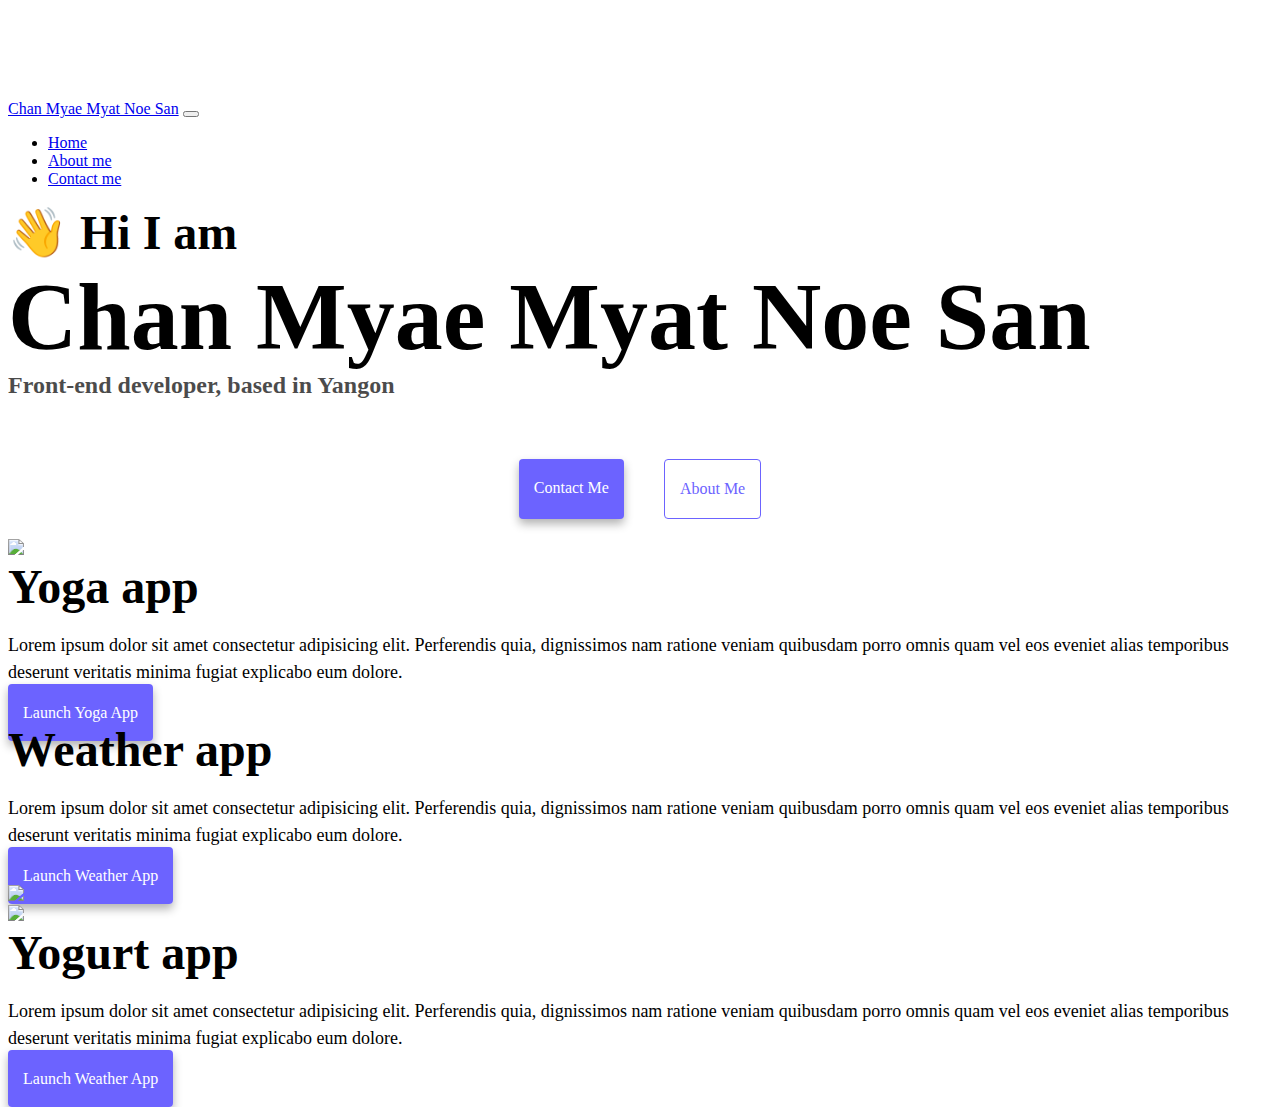
==== index.html @ 028c8840 "Build html and css page" ====
<!DOCTYPE html>
<html lang="en">

<head>
    <meta charset="UTF-8" />
    <meta http-equiv="X-UA-Compatible" content="IE=edge" />
    <meta name="viewport" content="width=device-width, initial-scale=1.0" />
    <title>Front-end developer - Chan Myae Myat Noe San
    </title>
    <link href="https://cdn.jsdelivr.net/npm/bootstrap@5.0.0-beta2/dist/css/bootstrap.min.css" rel="stylesheet"
        integrity="sha384-BmbxuPwQa2lc/FVzBcNJ7UAyJxM6wuqIj61tLrc4wSX0szH/Ev+nYRRuWlolflfl" crossorigin="anonymous" />
    <script src="https://cdn.jsdelivr.net/npm/bootstrap@5.0.0-beta2/dist/js/bootstrap.bundle.min.js"
        integrity="sha384-b5kHyXgcpbZJO/tY9Ul7kGkf1S0CWuKcCD38l8YkeH8z8QjE0GmW1gYU5S9FOnJ0"
        crossorigin="anonymous"></script>
    <link rel="stylesheet" href="style.css" />
</head>

<body>
    <nav class="navbar navbar-expand-lg navbar-light bg-light fixed-top">
        <div class="container">
            <a class="navbar-brand" href="index.html">Chan Myae Myat Noe San</a>
            <button class="navbar-toggler" type="button" data-bs-toggle="collapse" data-bs-target="#navbarNav"
                aria-controls="navbarNav" aria-expanded="false" aria-label="Toggle navigation">
                <span class="navbar-toggler-icon"></span>
            </button>
            <div class="collapse navbar-collapse" id="navbarNav">
                <ul class="navbar-nav">
                    <li class="nav-item">
                        <a class="nav-link active" aria-current="page" href="index.html">Home</a>
                    </li>
                    <li class="nav-item">
                        <a class="nav-link" href="about.html">About me</a>
                    </li>
                    <li class="nav-item">
                        <a class="nav-link" href="about.html#contact">Contact me</a>
                    </li>
                </ul>
            </div>
        </div>
    </nav>
    <h2 class="text-center">👋 Hi I am</h2>
    <h1 class="text-center">Chan Myae Myat Noe San</h1>
    <h3 class="text-center">Front-end developer, based in Yangon</h3>
    <div class="navigation-links mb-5">
        <a href="about.html#contact" class="primary-link">Contact me</a>
        <a href="about.html" class="secondary-link">About me</a>
    </div>
    <div class="container">
        <div class="row">
            <div class="col-6">
                <img src="https://f986e.codesandbox.io/images/yoga.png" class="img-fluid rounded" />
            </div>
            <div class="col-6">
                <h2 class="mb-3">Yoga app</h2>
                <p>
                    Lorem ipsum dolor sit amet consectetur adipisicing elit. Perferendis
                    quia, dignissimos nam ratione veniam quibusdam porro omnis quam vel
                    eos eveniet alias temporibus deserunt veritatis minima fugiat
                    explicabo eum dolore.
                </p>
                <div class="mt-5">
                    <a href="#" class="primary-link">Launch Yoga App</a>
                </div>
            </div>
        </div>
        <div class="row mt-5">
            <div class="col-6">
                <h2 class="mb-3">Weather app</h2>
                <p>
                    Lorem ipsum dolor sit amet consectetur adipisicing elit. Perferendis
                    quia, dignissimos nam ratione veniam quibusdam porro omnis quam vel
                    eos eveniet alias temporibus deserunt veritatis minima fugiat
                    explicabo eum dolore.
                </p>
                <div class="mt-5">
                    <a href="#" class="primary-link">Launch Weather App</a>
                </div>
            </div>
            <div class="col-6">
                <img src="https://f986e.codesandbox.io/images/weather.png" class="img-fluid rounded" />
            </div>
        </div>
        <div class="row mt-5">
            <div class="col-6">
                <img src="https://f986e.codesandbox.io/images/yogurt.png" class="img-fluid rounded" />
            </div>
            <div class="col-6">
                <h2 class="mb-3">Yogurt app</h2>
                <p>
                    Lorem ipsum dolor sit amet consectetur adipisicing elit. Perferendis
                    quia, dignissimos nam ratione veniam quibusdam porro omnis quam vel
                    eos eveniet alias temporibus deserunt veritatis minima fugiat
                    explicabo eum dolore.
                </p>
                <div class="mt-5">
                    <a href="#" class="primary-link">Launch Weather App</a>
                </div>
            </div>
        </div>
    </div>
</body>

</html>
---- style.css ----
:root {
    --primary-color: #6c63ff;
    --secondary-color: #f5f2fe;
    --box-shadow: 0 5px 10px rgba(0, 0, 0, 0.3);
}

body {
    margin-top: 100px;
}

h1,
h2,
h3 {
    margin: 0;
}

h1 {
    font-size: 96px;
}

h2 {
    font-size: 48px;
}

h3 {
    font-size: 24px;
    opacity: 0.7;
}

p {
    font-size: 18px;
    line-height: 1.5;
}

.navigation-links {
    display: flex;
    margin-top: 40px;
    justify-content: center;
}

.navigation-links a {
    margin: 20px;
}

.primary-link {
    border-radius: 4px;
    padding: 20px 15px;
    text-decoration: none;
    text-transform: capitalize;
    background: var(--primary-color);
    box-shadow: var(--box-shadow);
    color: white;
}

.secondary-link {
    border-radius: 4px;
    padding: 20px 15px;
    text-decoration: none;
    text-transform: capitalize;
    color: var(--primary-color);
    border: 1px solid var(--primary-color);
}

.homepage-link {
    color: var(--primary-color);
    text-align: center;
    display: block;
}

.about-paragraphs {
    margin: 30px 0;
}

.about-paragraphs p {
    margin: 10px;
}

.email-link {
    display: flex;
    justify-content: center;
    color: var(--primary-color);
    font-size: 28px;
    text-decoration: none;
}

.email-link:hover {
    text-decoration: underline;
}
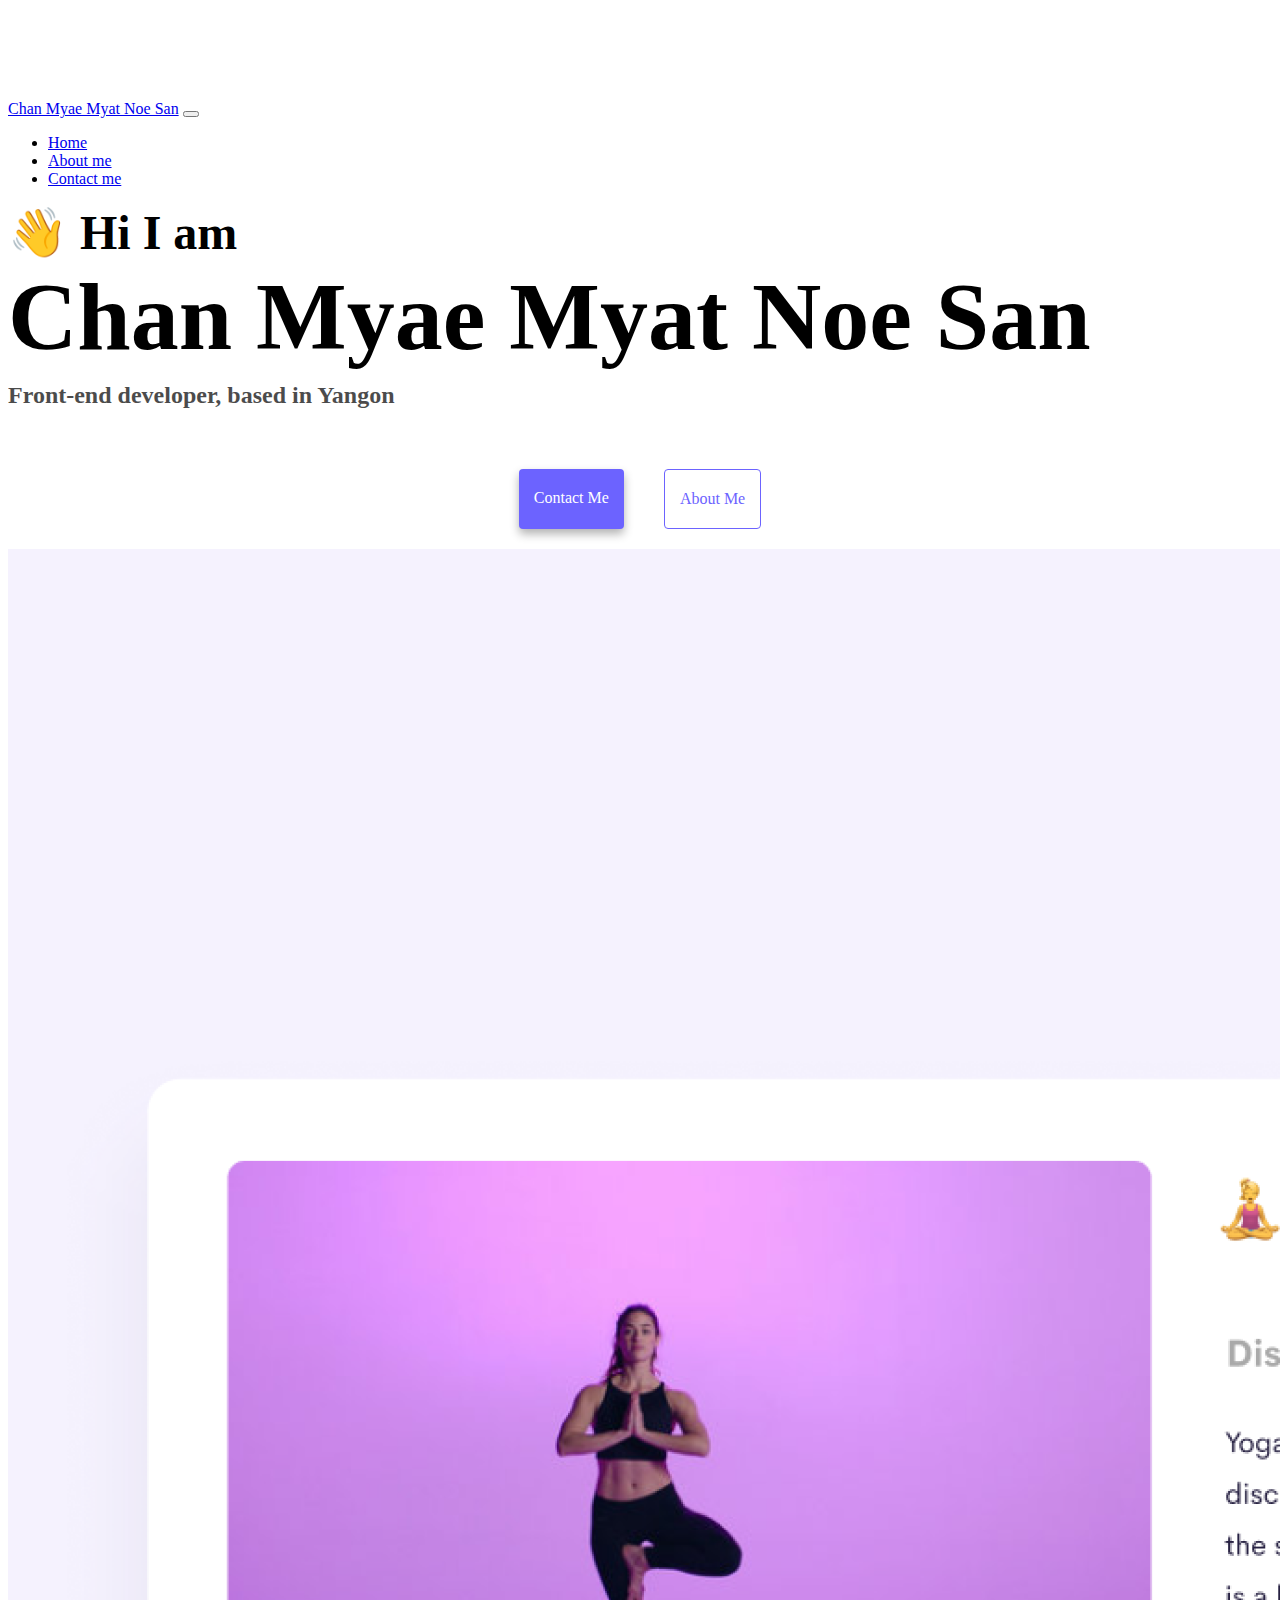
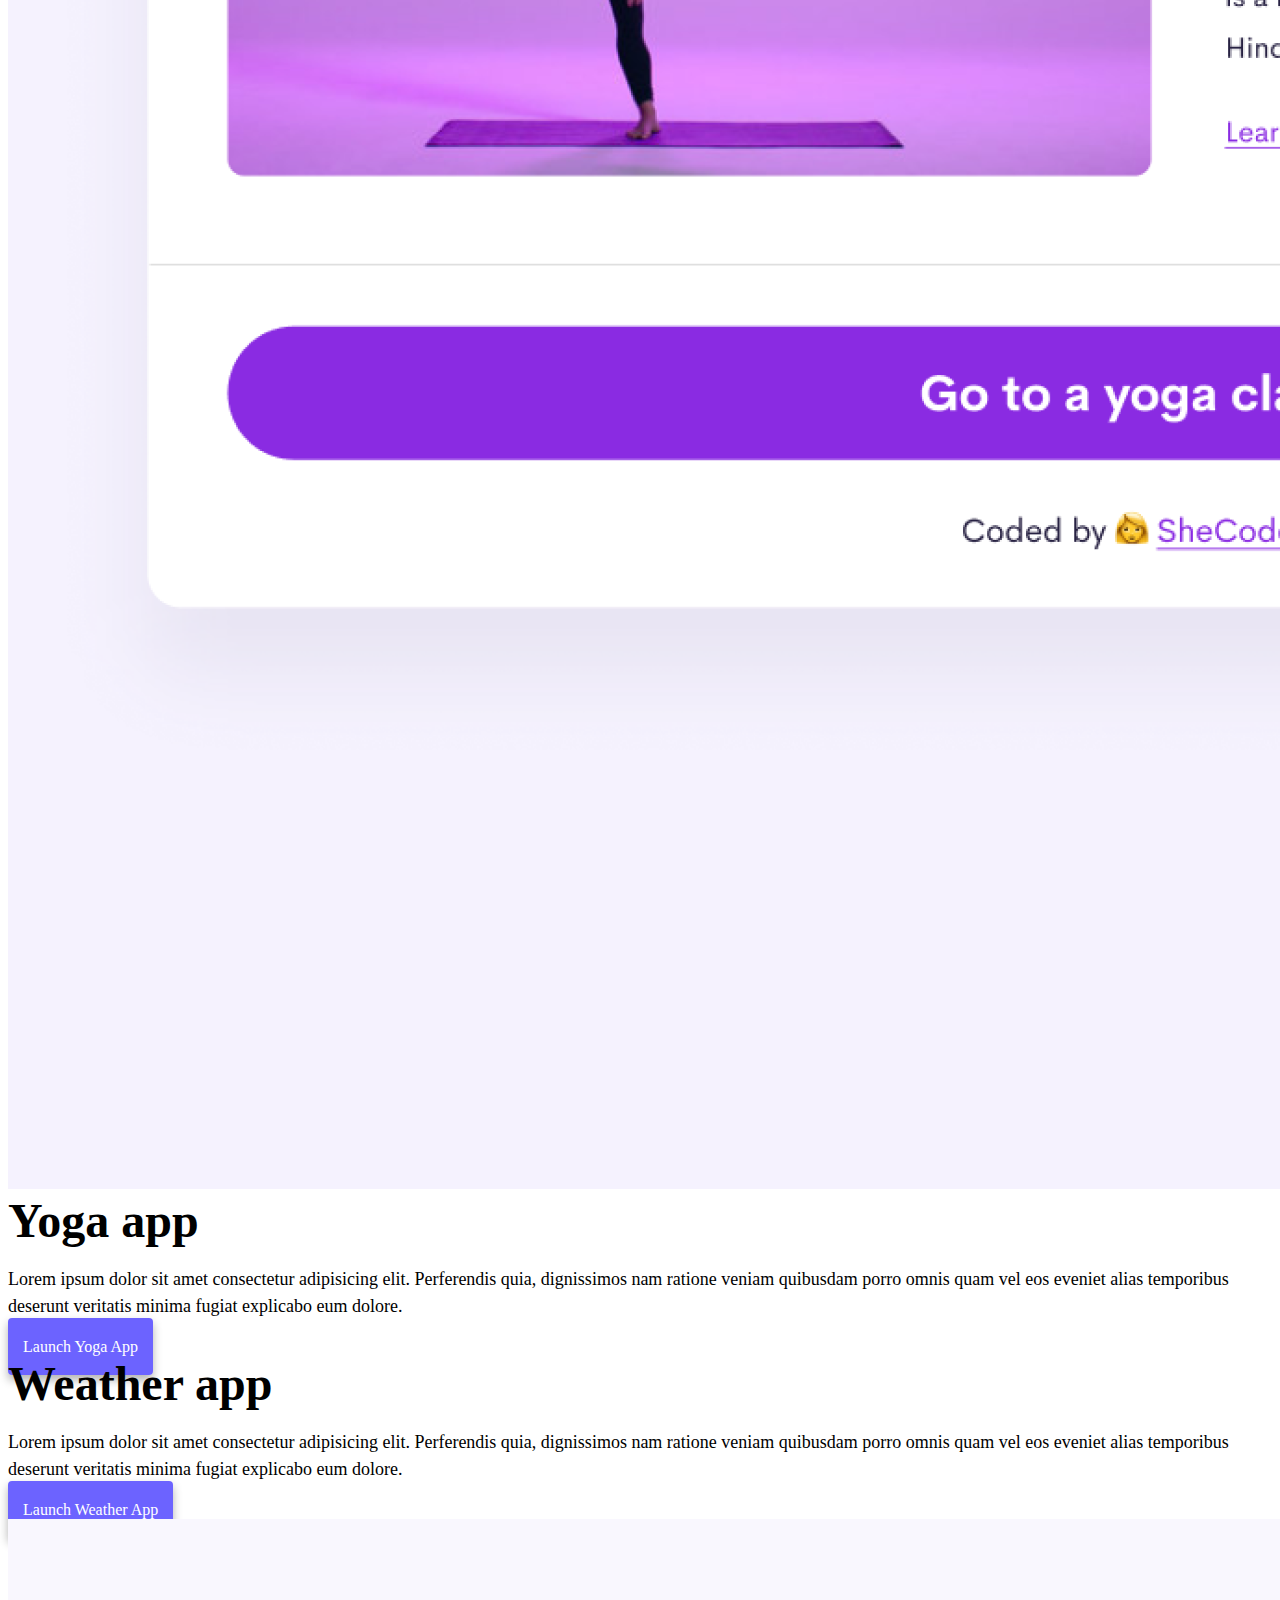
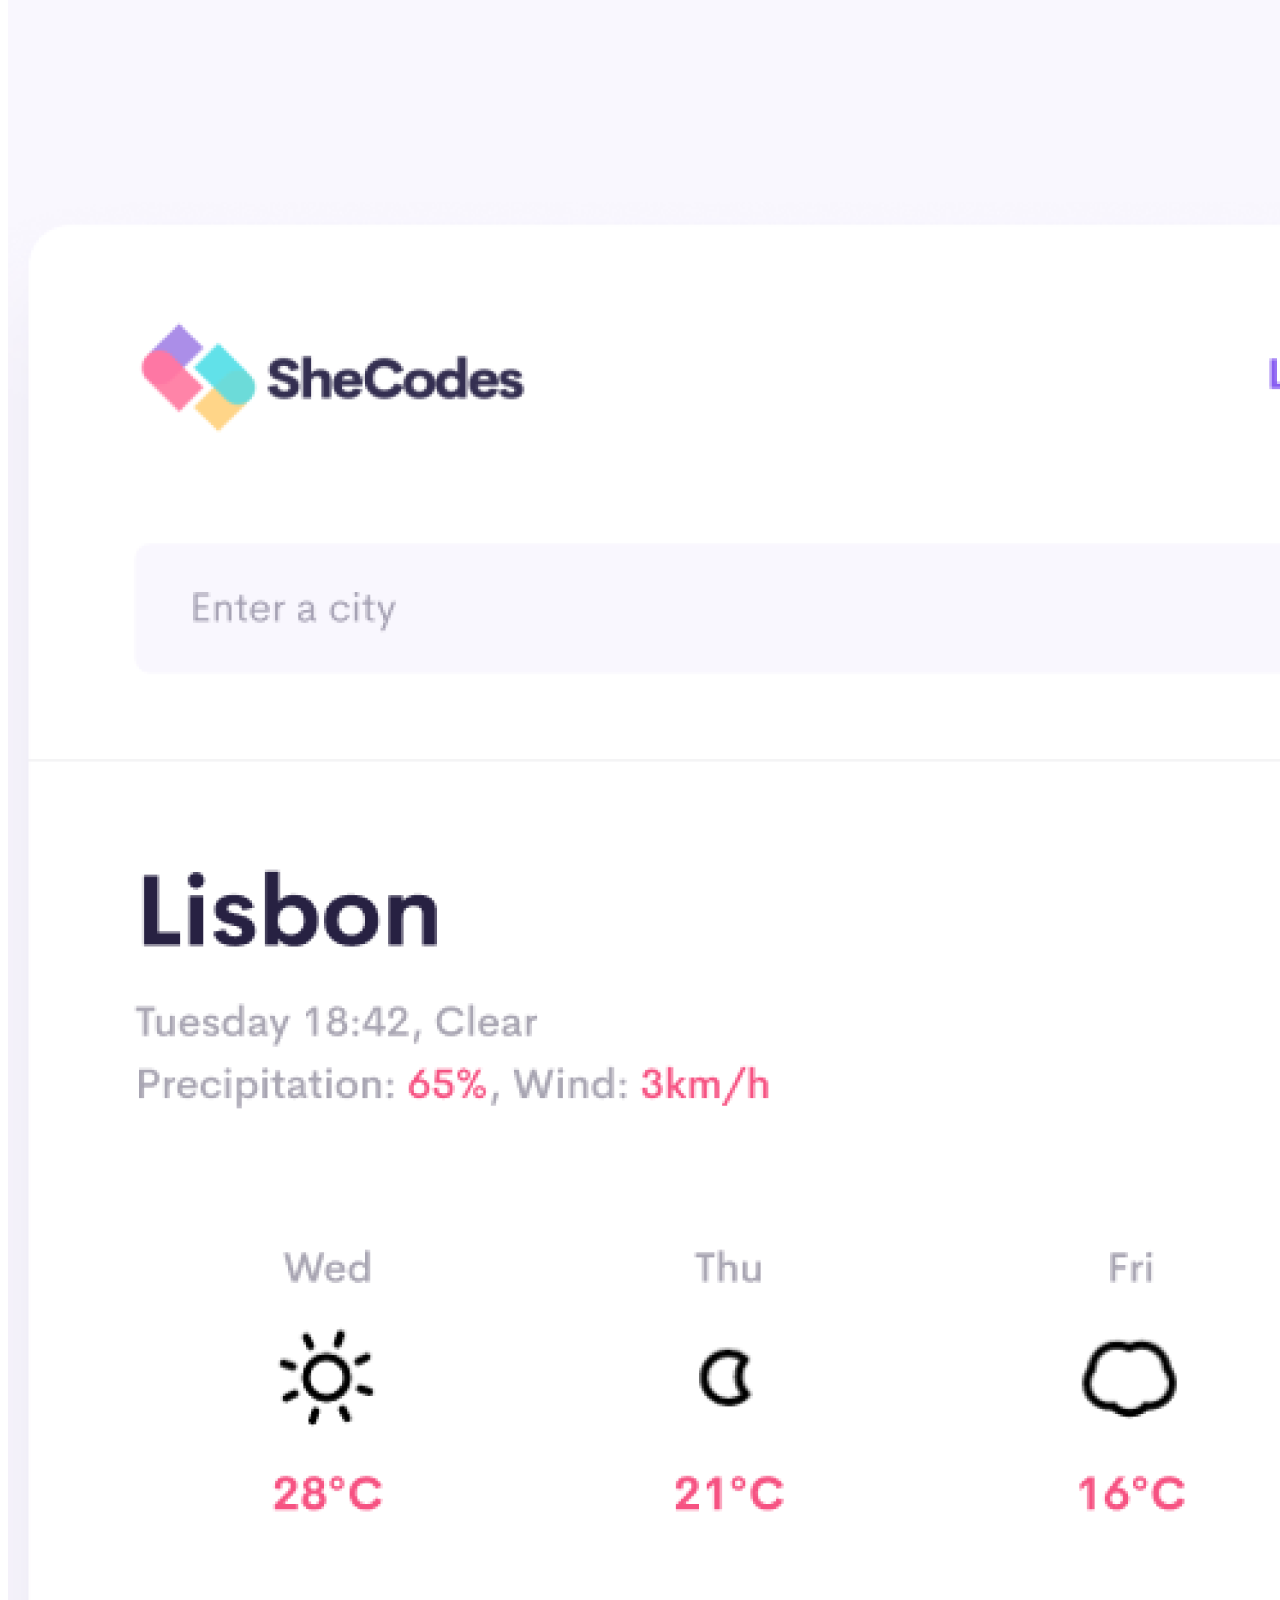
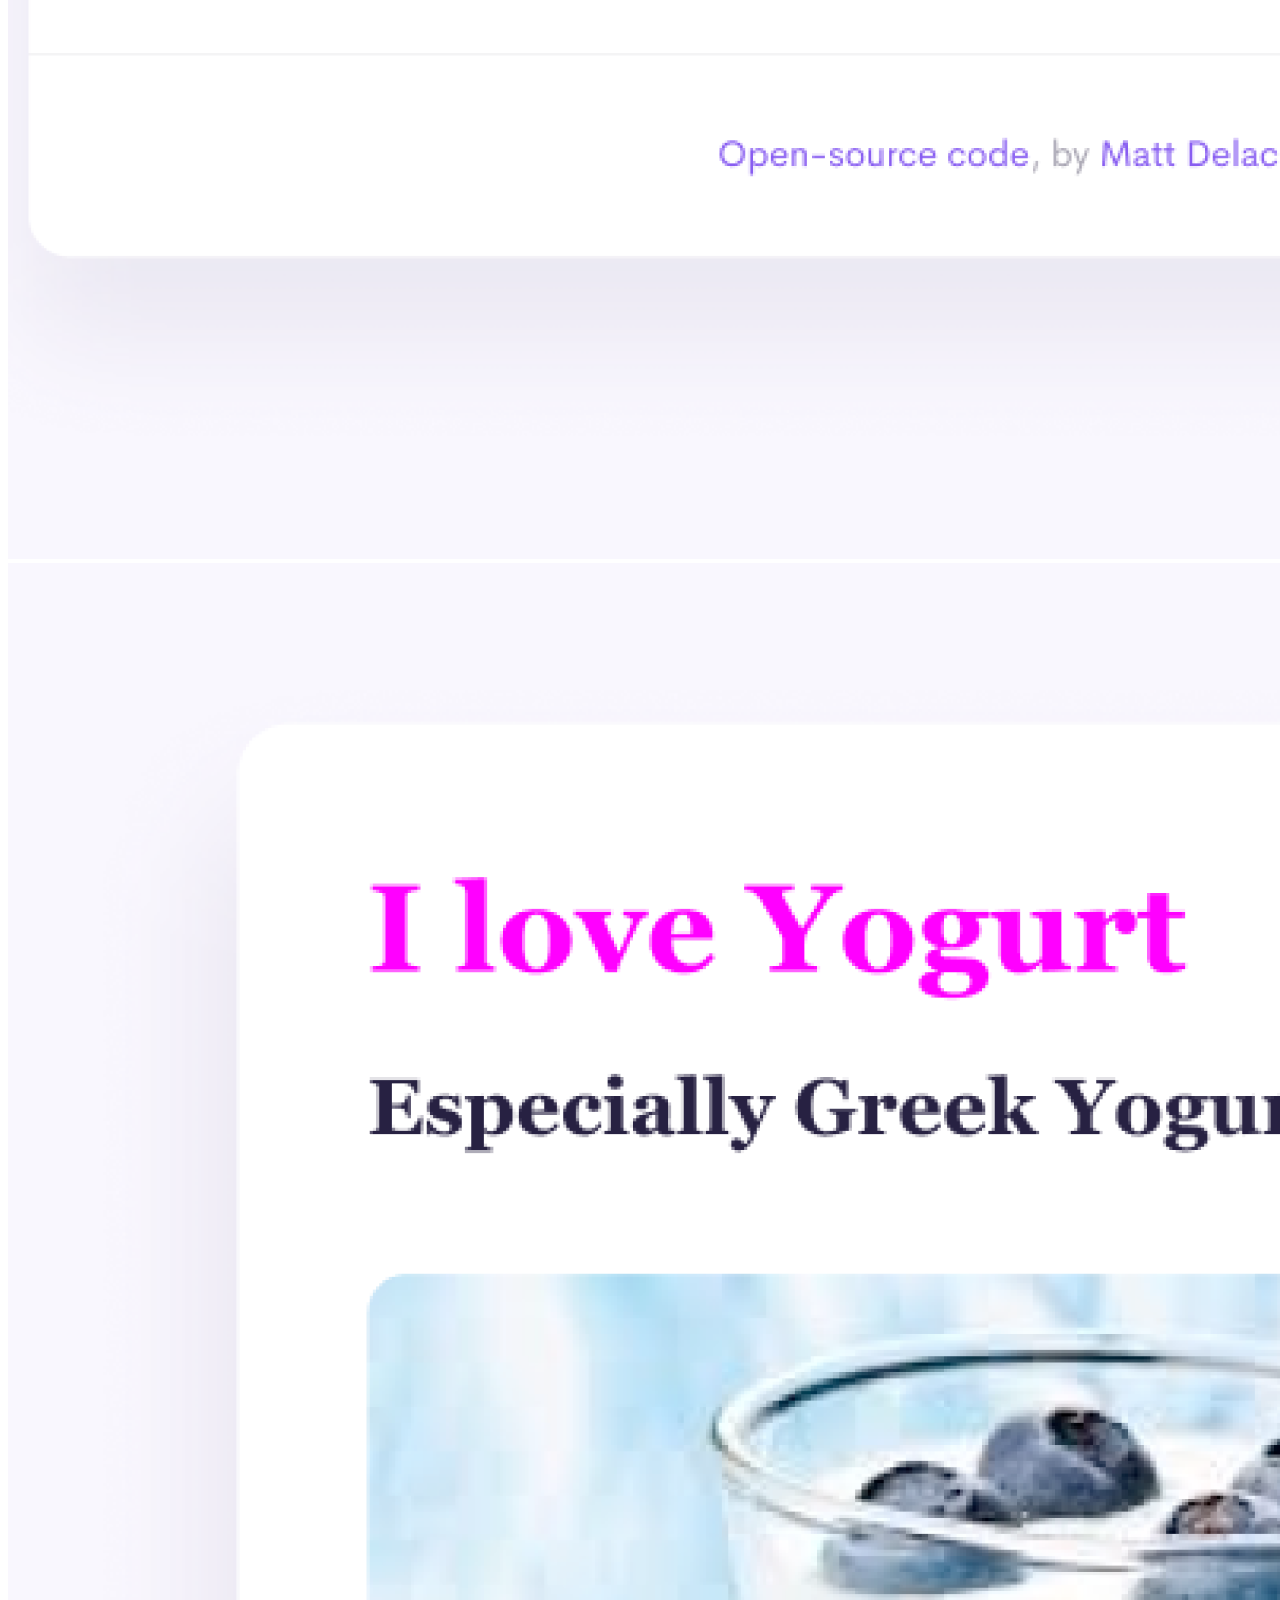
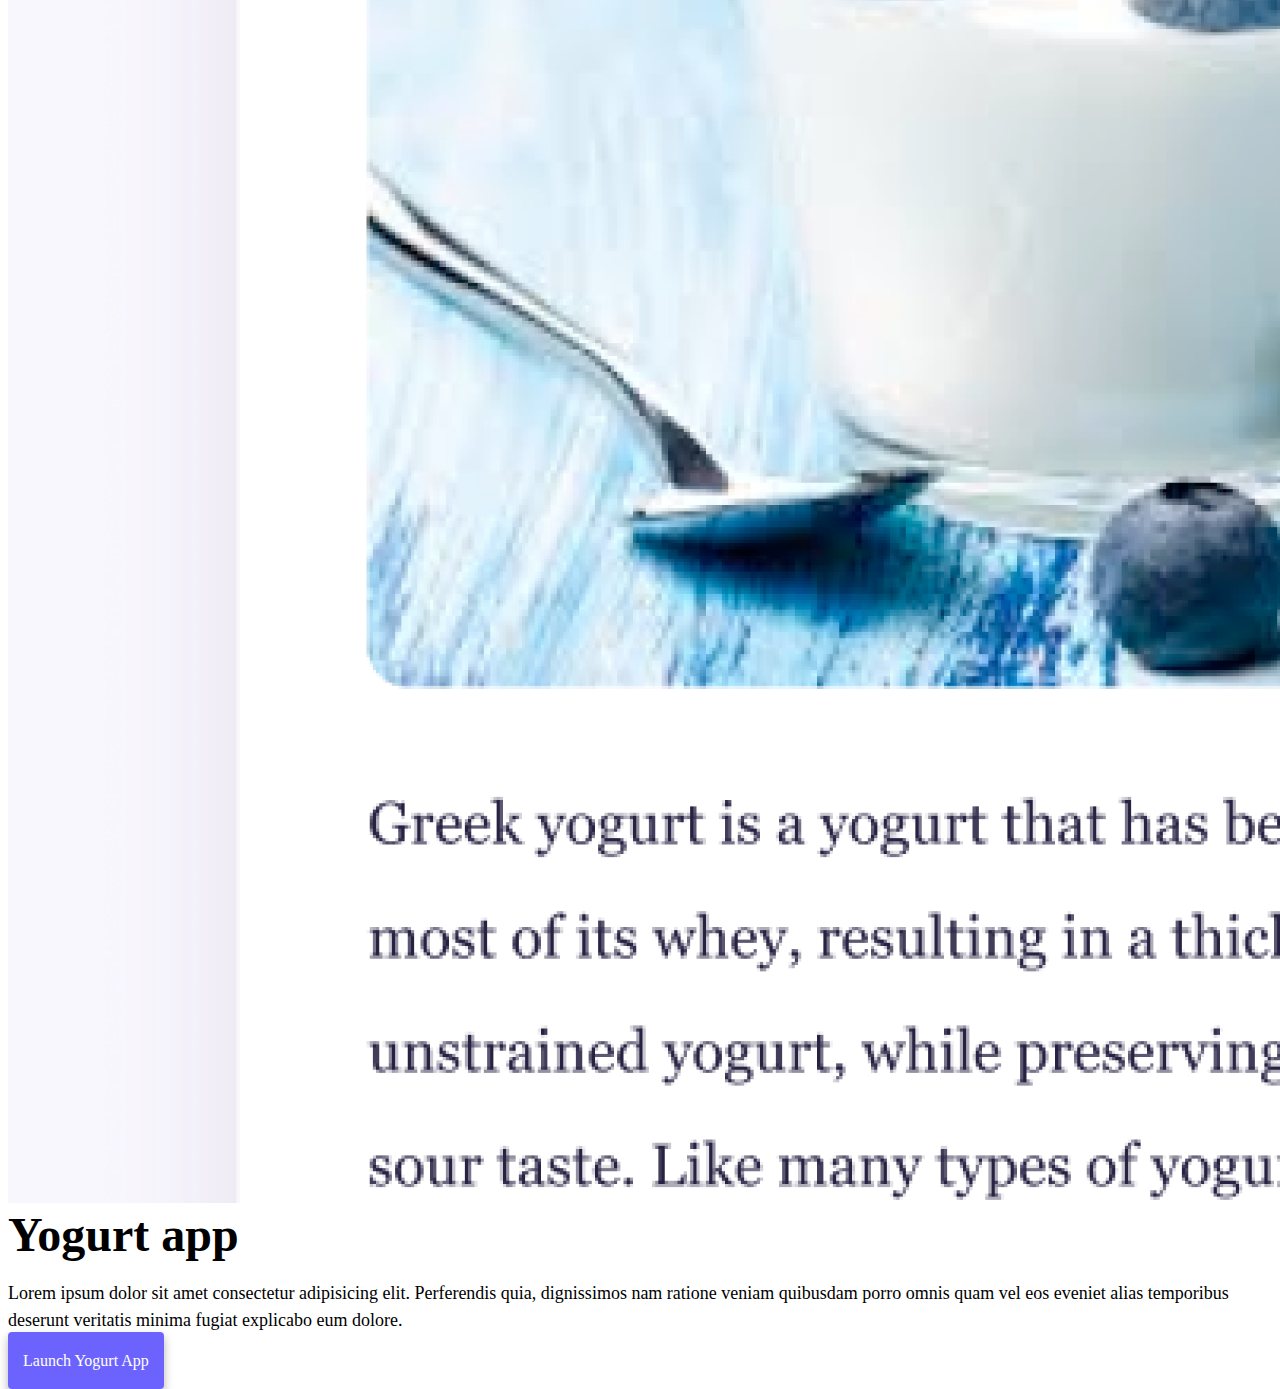
==== commit babe4755: "Make SEO friendly and responsive" ====
--- a/index.html
+++ b/index.html
@@ -26,32 +26,32 @@
             <div class="collapse navbar-collapse" id="navbarNav">
                 <ul class="navbar-nav">
                     <li class="nav-item">
-                        <a class="nav-link active" aria-current="page" href="index.html">Home</a>
+                        <a class="nav-link active" aria-current="page" href="index.html" alt="home">Home</a>
                     </li>
                     <li class="nav-item">
-                        <a class="nav-link" href="about.html">About me</a>
+                        <a class="nav-link" href="about.html" alt="about me">About me</a>
                     </li>
                     <li class="nav-item">
-                        <a class="nav-link" href="about.html#contact">Contact me</a>
+                        <a class="nav-link" href="about.html#contact" alt="contact me">Contact me</a>
                     </li>
                 </ul>
             </div>
         </div>
     </nav>
-    <h2 class="text-center">👋 Hi I am</h2>
-    <h1 class="text-center">Chan Myae Myat Noe San</h1>
-    <h3 class="text-center">Front-end developer, based in Yangon</h3>
+    <h2 class="text-center heading-2">👋 Hi I am</h2>
+    <h1 class="text-center heading-1">Chan Myae Myat Noe San</h1>
+    <h3 class="text-center heading-3">Front-end developer, based in Yangon</h3>
     <div class="navigation-links mb-5">
         <a href="about.html#contact" class="primary-link">Contact me</a>
         <a href="about.html" class="secondary-link">About me</a>
     </div>
     <div class="container">
         <div class="row">
-            <div class="col-6">
-                <img src="https://f986e.codesandbox.io/images/yoga.png" class="img-fluid rounded" />
+            <div class="col-sm-6">
+                <img src="/images/yoga.png" alt="yoga-app" class="img-fluid rounded homepage-image" />
             </div>
-            <div class="col-6">
-                <h2 class="mb-3">Yoga app</h2>
+            <div class="col-sm-6 app">
+                <h2 class="mb-3 heading-2">Yoga app</h2>
                 <p>
                     Lorem ipsum dolor sit amet consectetur adipisicing elit. Perferendis
                     quia, dignissimos nam ratione veniam quibusdam porro omnis quam vel
@@ -59,13 +59,33 @@
                     explicabo eum dolore.
                 </p>
                 <div class="mt-5">
-                    <a href="#" class="primary-link">Launch Yoga App</a>
+                    <a href="#" class="primary-link app-link " title="yoga-app">Launch Yoga App</a>
                 </div>
             </div>
         </div>
         <div class="row mt-5">
-            <div class="col-6">
-                <h2 class="mb-3">Weather app</h2>
+            <div class="col-sm-6 app">
+                <h2 class="mb-3 heading-2">Weather app</h2>
+                <p>
+                    Lorem ipsum dolor sit amet consectetur adipisicing elit. Perferendis
+                    quia, dignissimos nam ratione veniam quibusdam porro omnis quam vel
+                    eos eveniet alias temporibus deserunt veritatis minima fugiat
+                    explicabo eum dolore.
+                </p>
+                <div class="mt-5 ">
+                    <a href="#" class="primary-link app-link" title="weather-app">Launch Weather App</a>
+                </div>
+            </div>
+            <div class="col-sm-6">
+                <img src="/images/weather.png" alt="weather-app" class="img-fluid rounded homepage-image" />
+            </div>
+        </div>
+        <div class="row mt-5">
+            <div class="col-sm-6">
+                <img src="/images/yogurt.png" alt="yogurt-app" class="img-fluid rounded homepage-image" />
+            </div>
+            <div class="col-sm-6 app">
+                <h2 class="mb-3 heading-2">Yogurt app</h2>
                 <p>
                     Lorem ipsum dolor sit amet consectetur adipisicing elit. Perferendis
                     quia, dignissimos nam ratione veniam quibusdam porro omnis quam vel
@@ -73,27 +93,7 @@
                     explicabo eum dolore.
                 </p>
                 <div class="mt-5">
-                    <a href="#" class="primary-link">Launch Weather App</a>
-                </div>
-            </div>
-            <div class="col-6">
-                <img src="https://f986e.codesandbox.io/images/weather.png" class="img-fluid rounded" />
-            </div>
-        </div>
-        <div class="row mt-5">
-            <div class="col-6">
-                <img src="https://f986e.codesandbox.io/images/yogurt.png" class="img-fluid rounded" />
-            </div>
-            <div class="col-6">
-                <h2 class="mb-3">Yogurt app</h2>
-                <p>
-                    Lorem ipsum dolor sit amet consectetur adipisicing elit. Perferendis
-                    quia, dignissimos nam ratione veniam quibusdam porro omnis quam vel
-                    eos eveniet alias temporibus deserunt veritatis minima fugiat
-                    explicabo eum dolore.
-                </p>
-                <div class="mt-5">
-                    <a href="#" class="primary-link">Launch Weather App</a>
+                    <a href="#" class="primary-link  app-link" title="yogurt-app">Launch Yogurt App</a>
                 </div>
             </div>
         </div>
--- a/style.css
+++ b/style.css
@@ -25,6 +25,7 @@
 h3 {
     font-size: 24px;
     opacity: 0.7;
+    padding-top: 10px
 }
 
 p {
@@ -85,4 +86,40 @@
 
 .email-link:hover {
     text-decoration: underline;
+}
+
+@media(max-width:800px) {
+    h1 {
+        font-size: 50px;
+    }
+}
+
+@media (max-width:527px) {
+
+
+    h2 {
+        font-size: 30px;
+    }
+
+    h3 {
+        font-size: 20px;
+    }
+
+    .homepage-image {
+        display: none;
+    }
+
+    .app {
+        text-align: center;
+    }
+
+    .app-link {
+        display: block;
+        text-align: center;
+        margin: 0 20px;
+    }
+
+    .email-link {
+        font-size: 20px;
+    }
 }